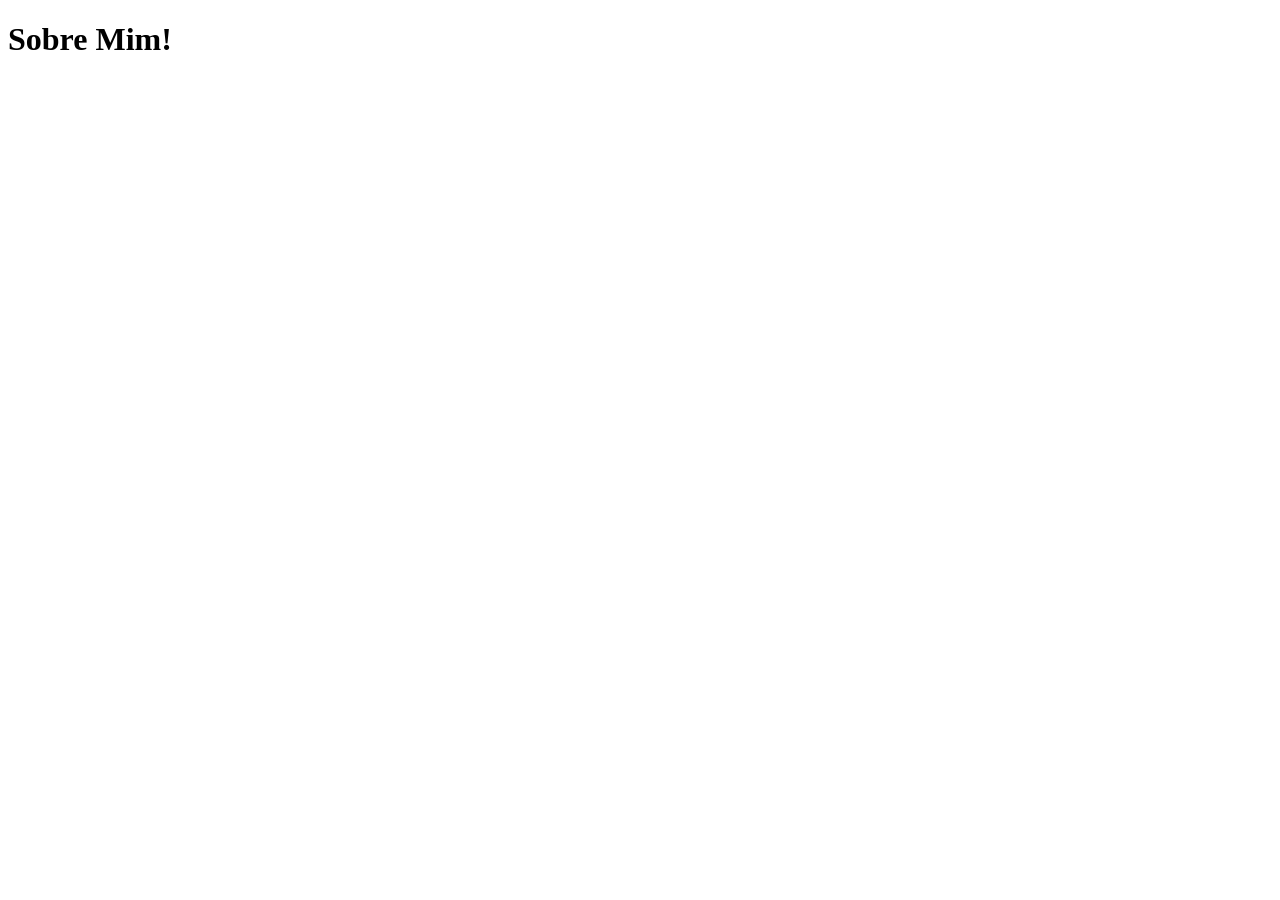
==== about.html @ d0542f68 "Criando a navegação das páginas" ====
<!DOCTYPE html>
<html lang="pt-br">
<head>
    <meta charset="UTF-8">
    <meta name="viewport" content="width=device-width, initial-scale=1.0">
    <title>Sobre Mim</title>
</head>
<body>
    <h1>Sobre Mim!</h1>
</body>
</html>
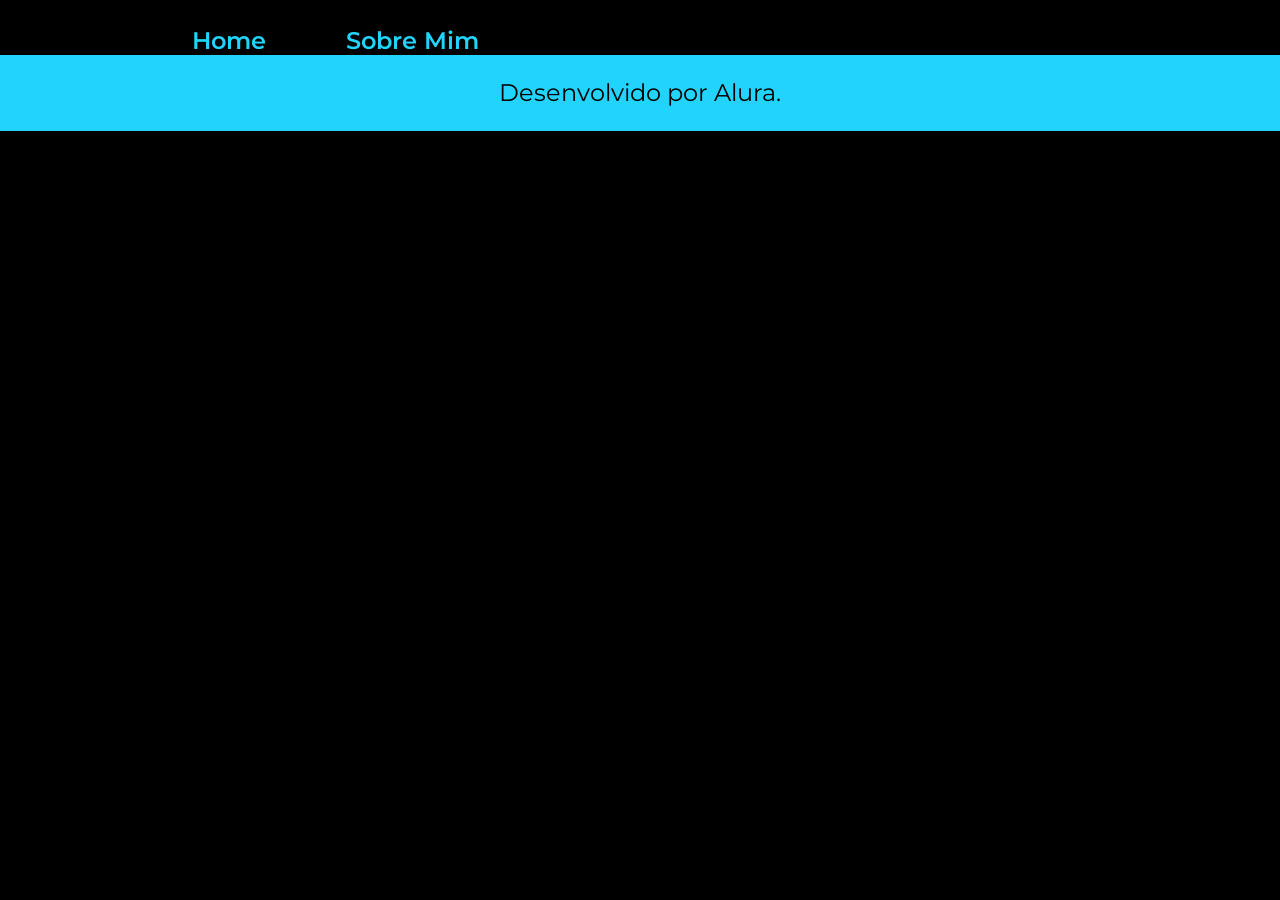
==== commit e423b609: "Desenvolvendo a nova página" ====
--- a/about.html
+++ b/about.html
@@ -3,9 +3,23 @@
 <head>
     <meta charset="UTF-8">
     <meta name="viewport" content="width=device-width, initial-scale=1.0">
+    <link rel="stylesheet" href="style/style.css">
     <title>Sobre Mim</title>
 </head>
 <body>
-    <h1>Sobre Mim!</h1>
+    <header class="cabecalho">
+         <nav class="cabecalho__menu">
+            <a href="index.html" class="cabecalho__menu__link">Home</a>
+            <a href="about.html" class="cabecalho__menu__link">Sobre Mim</a>
+        </nav>
+    </header>
+
+    <main>
+
+    </main>
+
+    <footer class="rodape">
+        <p class="rodape__paragrafo">Desenvolvido por Alura.</p>
+    </footer>
 </body>
 </html>
--- a/style/style.css
+++ b/style/style.css
@@ -0,0 +1,104 @@
+@import url('https://fonts.googleapis.com/css2?family=Krona+One&family=Montserrat:wght@400;600&display=swap');
+
+*{
+    margin: 0;
+    padding: 0;
+}
+
+body{
+    /* height: 100vh; */
+    box-sizing: border-box;
+    background-color: #000000;
+    color: #F6F6F6;
+}
+
+.cabecalho{
+    padding: 2% 0 0 15%;
+}
+
+.cabecalho__menu{
+    display: flex;
+    gap: 80px;
+}
+
+.cabecalho__menu__link{
+    font-family: 'Montserrat', sans-serif;
+    font-size: 24px;
+    font-weight: 600;
+    color: #22D4FD;
+    text-decoration: none;
+}
+
+.titulo-destaque{
+    color: #22D4FD;
+}
+
+.apresentacao{
+    padding: 5% 15%;
+    display: flex;
+    align-items: center;
+    justify-content: space-between;
+}
+.apresentacao__conteudo{
+    width: 615px;
+    display: flex;
+    flex-direction: column;
+    gap: 40px;
+}
+
+.apresentacao__conteudo__titulo{
+    font-size: 36px;
+    font-family: 'Krona One', sans-serif;
+}
+
+.apresentacao__conteudo__texto{
+    font-size: 24px;
+    font-family: 'Montserrat', sans-serif;
+}
+
+.apresentacao__links{
+    display: flex;
+    flex-direction: column;
+    align-items: center;
+    gap: 32px;
+}
+
+.apresentacao__links__subtitulo{
+    font-family: 'Krona one', sans-serif;
+    font-weight: 400;
+    font-size: 24px;
+}
+
+.apresentacao__links__link{
+    display: flex;
+    justify-content: center;
+    gap: 16px;
+    width: 378px;
+    text-align: center;
+    border-radius: 16px;
+    font-size: 24px;
+    font-weight: 600;
+    padding: 21.5px 0;
+    text-decoration: none;
+    color: #F6F6F6;
+    font-family: 'Montserrat', sans-serif;
+    border: 2px solid #22D4FD;
+    border-radius: 8px;
+}
+
+.apresentacao__links__link:hover{
+   background-color: #272727;
+}
+
+.rodape{
+    background-color: #22D4FD;
+    color: #000000;
+    text-align: center;
+    padding: 23.64px 0;
+}
+
+.rodape__paragrafo{
+    font-family: 'Montserrat', sans-serif;
+    font-size: 24px;
+    font-weight: 400px;
+}
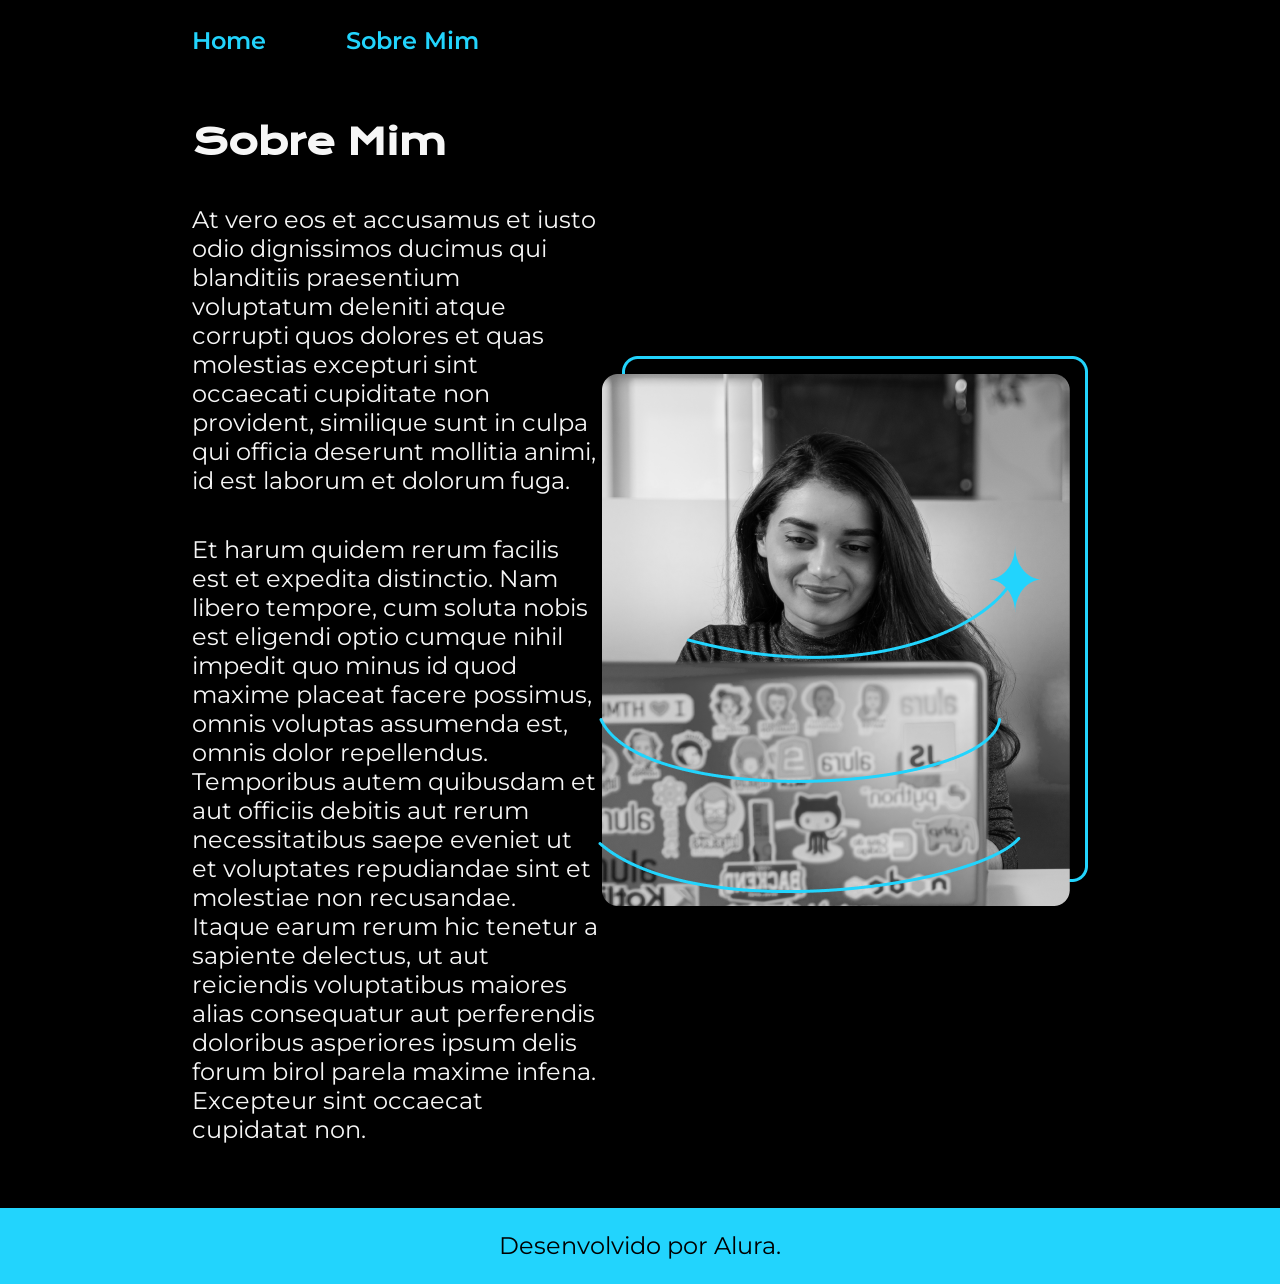
==== commit 63a397f5: "Criando o conteúdo página sobre mim" ====
--- a/about.html
+++ b/about.html
@@ -14,8 +14,16 @@
         </nav>
     </header>
 
-    <main>
+    <main class="apresentacao">
+        <section class="apresentacao__conteudo">
+            <h1 class="apresentacao__conteudo__titulo">Sobre Mim</h1>
+            <p class="apresentacao__conteudo__texto">At vero eos et accusamus et iusto odio dignissimos ducimus qui blanditiis praesentium voluptatum deleniti atque corrupti quos dolores et quas molestias excepturi sint occaecati cupiditate non provident, similique sunt in culpa qui officia deserunt mollitia animi, id est laborum et dolorum fuga.
+            </p>
 
+            <p class="apresentacao__conteudo__texto">Et harum quidem rerum facilis est et expedita distinctio. Nam libero tempore, cum soluta nobis est eligendi optio cumque nihil impedit quo minus id quod maxime placeat facere possimus, omnis voluptas assumenda est, omnis dolor repellendus. Temporibus autem quibusdam et aut officiis debitis aut rerum necessitatibus saepe eveniet ut et voluptates repudiandae sint et molestiae non recusandae. Itaque earum rerum hic tenetur a sapiente delectus, ut aut reiciendis voluptatibus maiores alias consequatur aut perferendis doloribus asperiores ipsum delis forum birol parela maxime infena. Excepteur sint occaecat cupidatat non.
+            </p>
+        </section>
+        <img src="img/Imagem.png" alt="Foto da Joana Santos programando">
     </main>
 
     <footer class="rodape">
